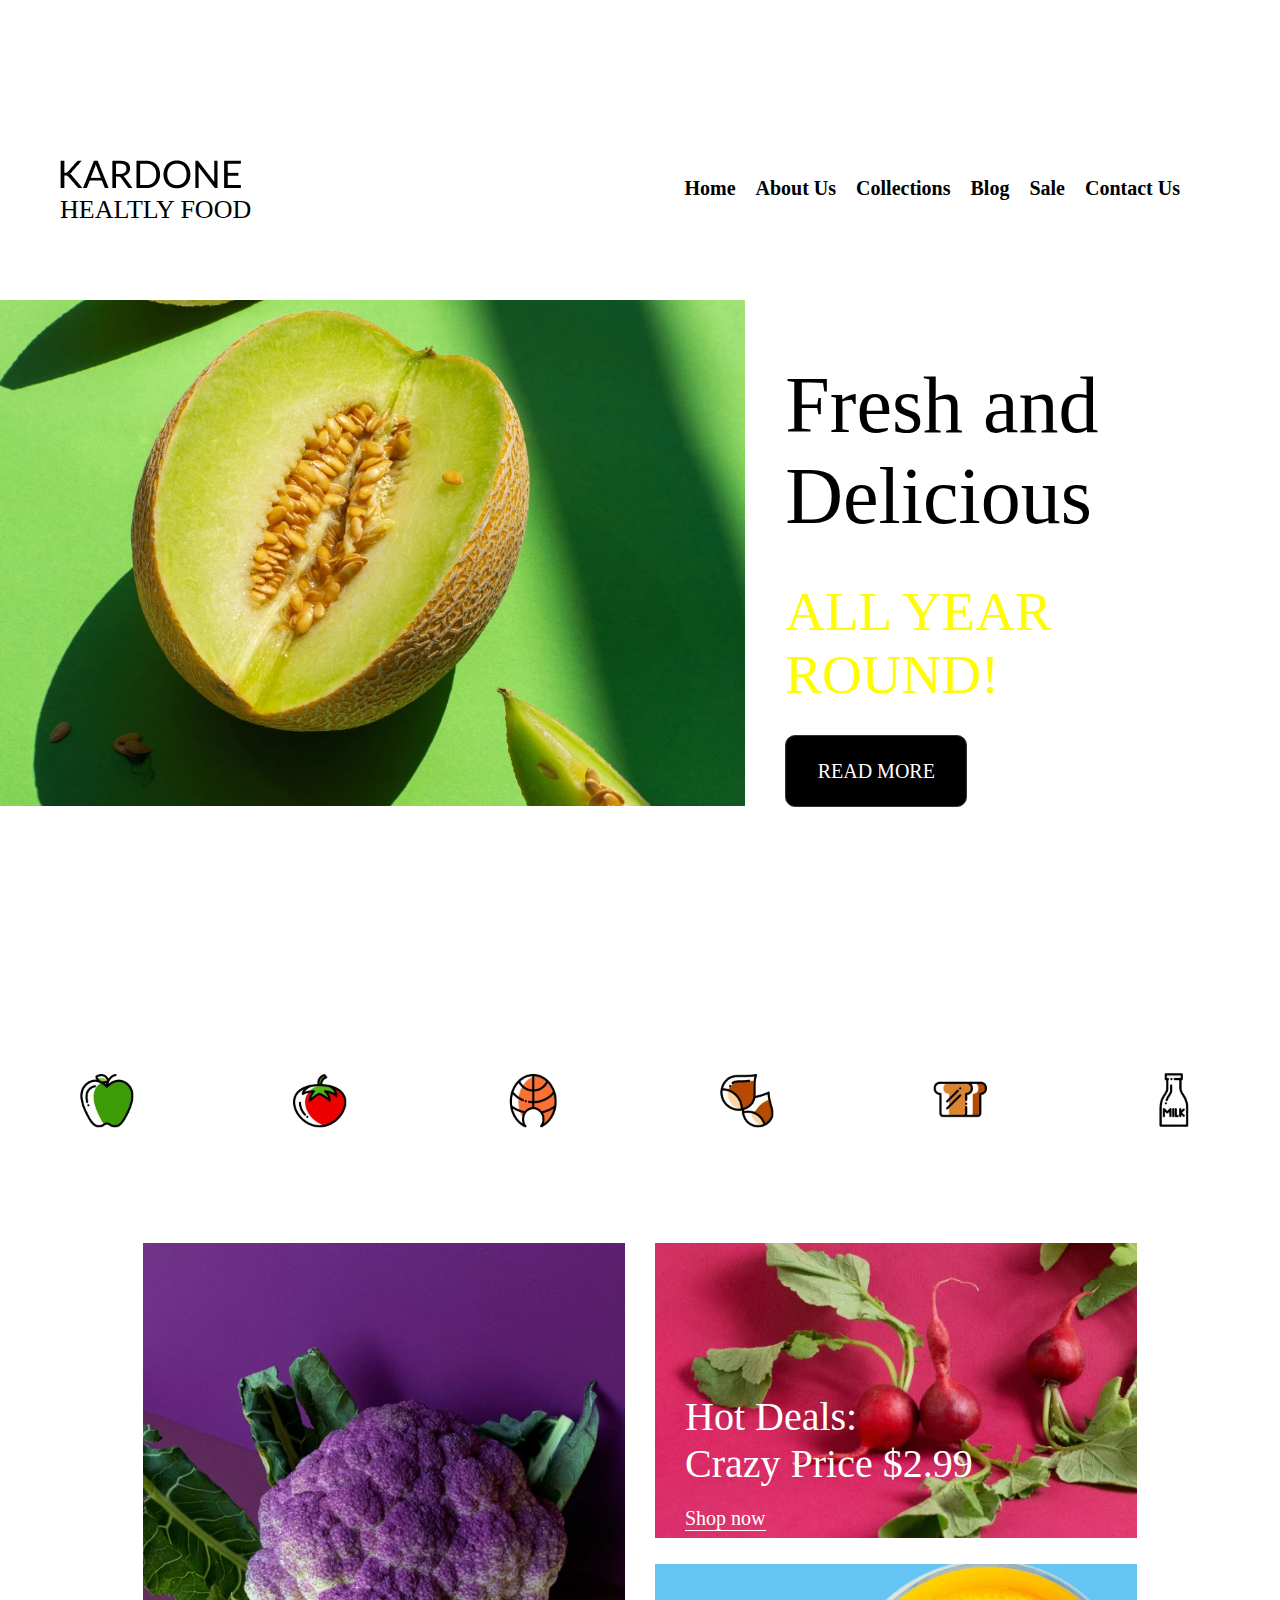
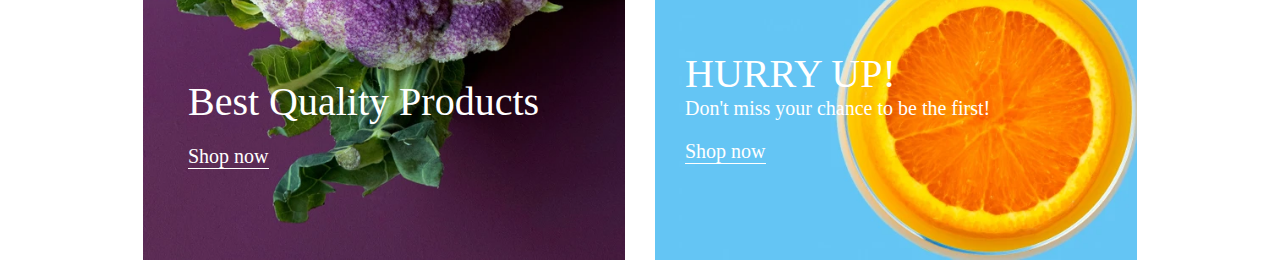
==== healthly_food.html @ f4e53124 "123" ====
<!DOCTYPE html>
<html lang="en">
<head>
    <meta charset="UTF-8">
    <meta name="viewport" content="width=device-width, initial-scale=1.0">
    <title>Healthly food</title>
    <style>
        *{
            margin: 0;
            padding: 0;
            list-style: none;
        }
        .ppppppp{
            width: 300px;
            height: 100px;
        }
        .title_sticky{
            height: 200px;
            /* background-color: sandybrown; */
            display: flex;
            position: relative;
        }
        .title_kardone{
            /* background-color: seagreen; */
            height: 100px;
            position: relative;
            top: 60px;
            left: 60px;
        }
        .title_healtly_food{
            width: 200px;
            position: absolute;
            top: 35px;
            font-size: 26px;
            /* background-color: sandybrown; */
        }
        .title_home{
            display: flex;
            position: absolute;
            right: 90px;
            bottom: 90px;
        }
        .item_list{
            /* background-color: blue; */
            font-size: 20px;
            margin: 10px;
            font-weight: bold;
        }
        .fruit_img{
            /* background-color: blueviolet; */
            width: 800px;
            
        }
        .img_fruit{
            width: 100%;
        }
        .cantain_fruit_word{
            display: flex;
        }
        .fresh_word{
            /* background-color: saddlebrown; */
            flex-wrap: wrap;
            position: relative;
        }
        .fresh{
            width: 400px;
            height: 150px;
            font-size: 80px;
            /* background-color: rgba(102, 182, 12, 0.3); */
            padding: 60px 40px;
        }
        .all_year{
            font-size: 55px;
            /* background-color: royalblue; */
            padding: 10px 40px;
            color: rgb(255, 251, 0);
        }
        .read_more_button{          
            width: 120px;
            height: 50px;
            padding: 10px 30px;
            line-height: 50px;
            font-size: 20px;
            color: white;
            background-color: black;
            display: block;
            border: 1px solid #333;
            text-align: center;
            border-radius: 10px;
            cursor: pointer;
            position: absolute;
            left: 40px;
            bottom: 3px;
            transition: .5s;

        }
        .read_more_button:hover{
            background-color: yellow;
            color: black;
        }
        .blank{
            height: 200px;
        }
        .checklist_fruit{
            /* background-color: yellow; */
            display: flex;
        }
        img{
            width: 100%;
        }
        .include_cauliflower{
            position: relative;
            /* background-color: yellow; */
            width: 80%;
            display: flex;
            margin: auto;
        }
        .cauliflower{
            margin: 15px;
        }
        .include_radish{
            position: relative;
            margin: 15px;
        }
        .orange{
            position: absolute;
            bottom: 0;
        }
        .best_shop{
            position: absolute;
            bottom: 110px;
            left: 60px;
        }
        .radish_shop{
            position: absolute;
            top: 150px;
            left: 30px;
        }
        .orange_shop{
            position: absolute;
            bottom: 100px;
            left: 30px;
        }
        .include_cauliflower_word{
            font-size: 40px;
            color: white;
        }
        .shop{
            display: inline-block;
            margin: 20px 0 0 0;
            font-size: 20px;
            border-bottom: 1px solid white;
            color: white;
            transition: .5s;

        }
        .shop:hover{
            color: black;
            border-color: black;
            cursor: pointer;
        }

    </style>
</head>
<body>
    <div class="ppppppp"></div>


    <div class="title_sticky">
        <div class="title_kardone">
            <img src="health food 圖片/asset 1.webp " alt="" class="img_kardone">
            <p class="title_healtly_food">HEALTLY FOOD<p>
        </div>
        <div class="title_home">
            <div class="item_list">Home</div>
            <div class="item_list">About Us</div>
            <div class="item_list">Collections</div>
            <div class="item_list">Blog</div>
            <div class="item_list">Sale</div>
            <div class="item_list">Contact Us</div>
        </div>   
    </div>
    
    <div class="cantain_fruit_word">
        <div class="fruit_img">
            <img src="/health food 圖片/asset 14.webp" alt="" class="img_fruit">
        </div>
        <div class="fresh_word">
            <div class="fresh">
                Fresh and Delicious
            </div>
            <div class="all_year">
                ALL YEAR ROUND!
            </div>
            <div class="read_more_button">READ MORE</div>
        </div>
    </div>

    <div class="blank"></div>

    <div class="checklist_fruit">
        <div class="item_cf">
            <img src="/health food 圖片/asset 50.webp" alt="" class="cf1">
        </div>
        <div class="item_cf">
            <img src="/health food 圖片/asset 51.webp" alt="" class="cf1">

        </div>
        <div class="item_cf">
            <img src="/health food 圖片/asset 52.webp" alt="" class="cf1">

        </div>
        <div class="item_cf">
            <img src="/health food 圖片/asset 53.webp" alt="" class="cf1">

        </div>
        <div class="item_cf">
            <img src="/health food 圖片/asset 54.webp" alt="" class="cf1">

        </div>
        <div class="item_cf">
            <img src="/health food 圖片/asset 55.webp" alt=""class="cf1">

        </div>
    </div>

    <div class="include_cauliflower">
        <div class="cauliflower">
            <img src="/health food 圖片/asset 56.webp" alt="">
            <div class="best_shop">
                <div class="include_cauliflower_word">Best Quality Products</div>
                <div class="shop">Shop now</div>
            </div>
        </div>
        <div class="include_radish">
            <div class="radish">
                <img src="/health food 圖片/asset 57.webp" alt=""> 
                <div class="radish_shop">
                    <div class="include_cauliflower_word">
                        Hot Deals:<br>
                        Crazy Price $2.99
                    </div>
                    <div class="shop">Shop now</div>               
                </div>
                 
            </div>
            <div class="orange">
                <img src="/health food 圖片/asset 58.webp" alt="">
                <div class="orange_shop">
                    <div class="include_cauliflower_word">
                        HURRY UP!<br>
                        <div style="font-size: 20px;"> Don't miss your chance to be the first!</div>
                    </div>
                    <div class="shop">Shop now</div>
                </div>
            </div>
        </div>
    </div>



</body>
</html>
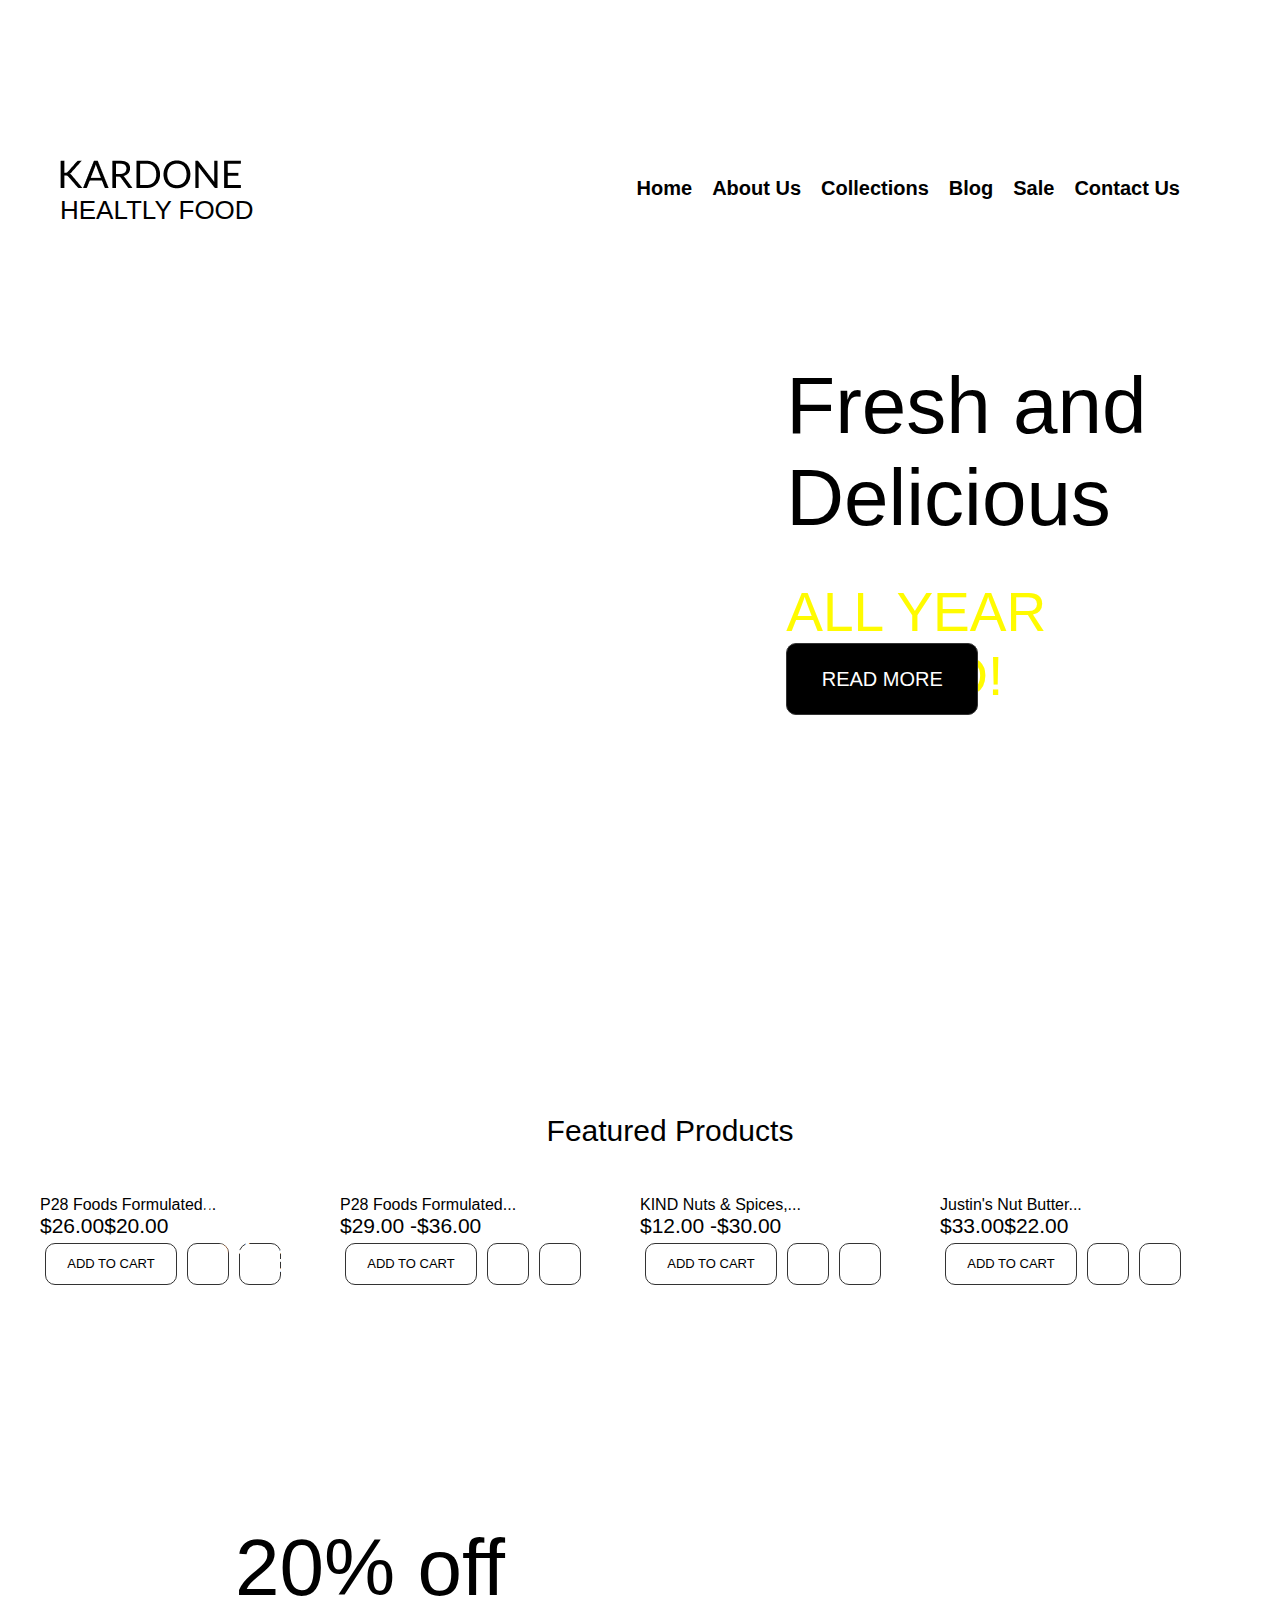
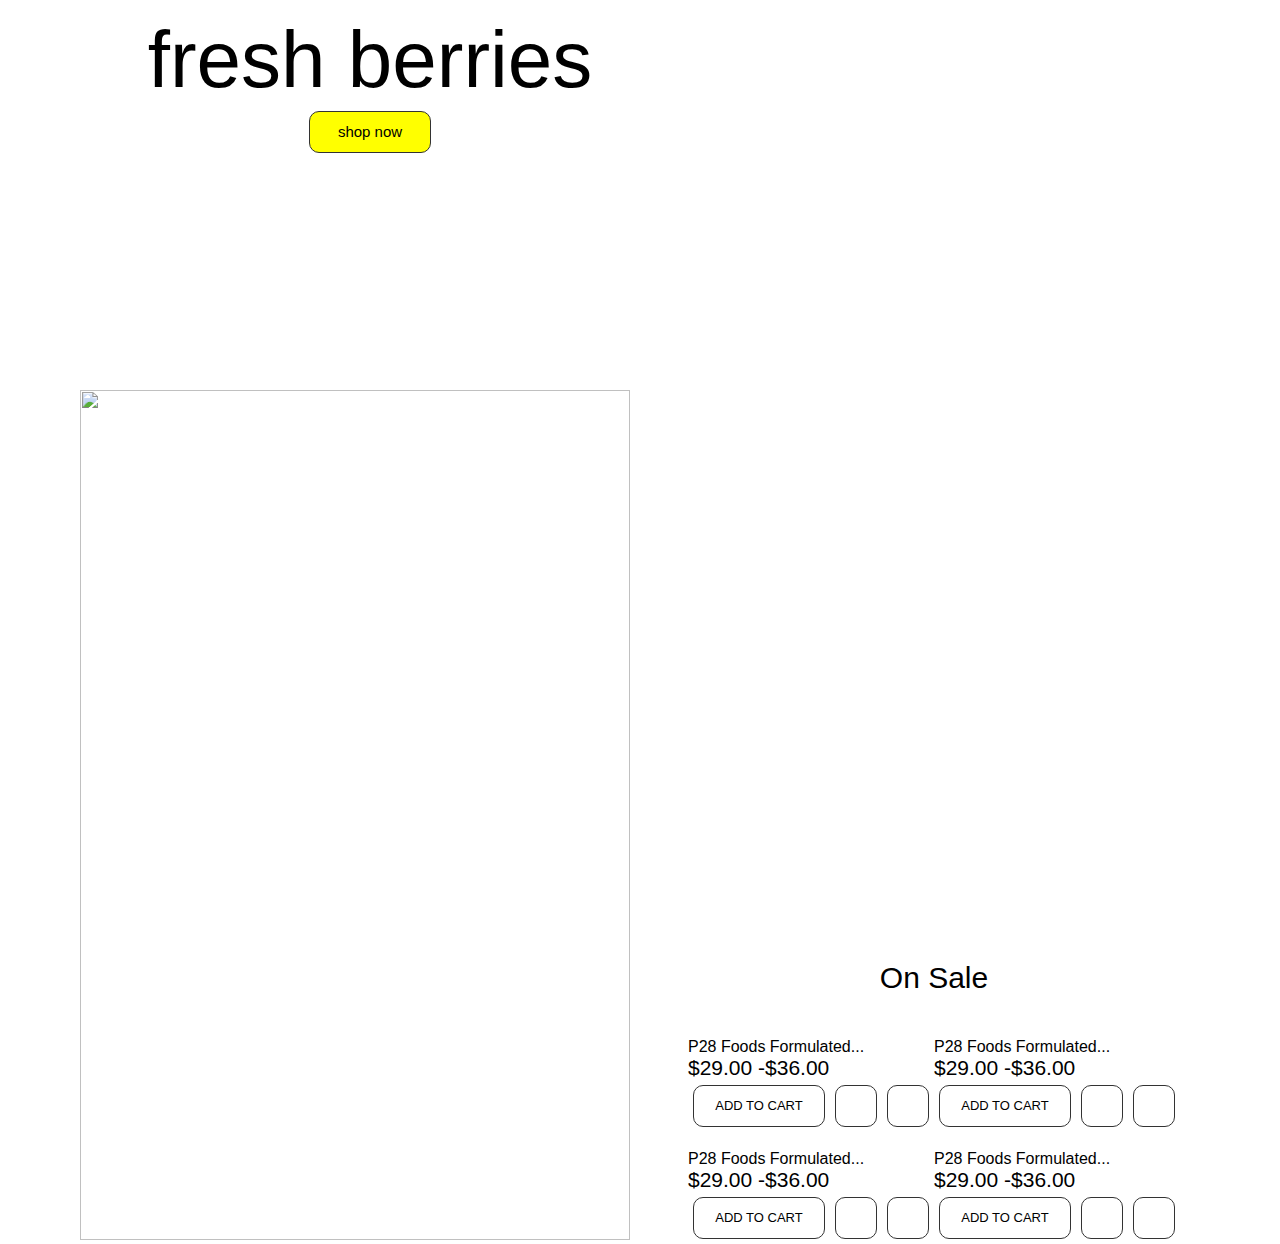
==== commit 96da13ed: "123" ====
--- a/healthly_food.html
+++ b/healthly_food.html
@@ -3,12 +3,14 @@
 <head>
     <meta charset="UTF-8">
     <meta name="viewport" content="width=device-width, initial-scale=1.0">
+    <script src="https://kit.fontawesome.com/65282af564.js" crossorigin="anonymous"></script>
     <title>Healthly food</title>
     <style>
         *{
             margin: 0;
             padding: 0;
             list-style: none;
+            font-family: sans-serif;
         }
         .ppppppp{
             width: 300px;
@@ -16,9 +18,12 @@
         }
         .title_sticky{
             height: 200px;
-            /* background-color: sandybrown; */
-            display: flex;
-            position: relative;
+            background-color: white;
+            display: flex;
+            /* position: absolute; */
+            position: sticky;
+            top: 0;
+            z-index: 1;
         }
         .title_kardone{
             /* background-color: seagreen; */
@@ -76,7 +81,7 @@
             color: rgb(255, 251, 0);
         }
         .read_more_button{          
-            width: 120px;
+            width: 130px;
             height: 50px;
             padding: 10px 30px;
             line-height: 50px;
@@ -92,7 +97,6 @@
             left: 40px;
             bottom: 3px;
             transition: .5s;
-
         }
         .read_more_button:hover{
             background-color: yellow;
@@ -141,6 +145,7 @@
             bottom: 100px;
             left: 30px;
         }
+        
         .include_cauliflower_word{
             font-size: 40px;
             color: white;
@@ -159,6 +164,160 @@
             border-color: black;
             cursor: pointer;
         }
+        .Featured_Products{
+            /* background-color: blue; */
+            width: 1200px;
+            display: flex;
+            margin: auto;
+        }
+        .Featured_Products_word{
+            width: 100%;
+            text-align: center;
+            font-size: 30px;
+            padding: 30px;
+        }
+        .featured_img01{          
+            width: 25%;
+        }
+        .Products{
+            width: 80%;
+        }
+
+        .money01{
+            display: flex;
+            font-size: 21px;
+        }
+        .button_buy{
+            display: flex;
+        }
+        .bb1{
+            width: 120px;
+            height: 20px;
+            padding: 10px 5px;
+            margin: 5px;
+            line-height: 20px;
+            font-size: 13px;
+            color: black;
+            background-color: white;
+            display: block;
+            border: 1px solid #333;
+            text-align: center;
+            border-radius: 10px;
+            cursor: pointer;
+            transition: .5s;
+        }
+        .bb2{
+            width: 20px;
+            height: 20px;
+            margin: 5px;
+            padding: 10px 10px;
+            line-height: 20px;
+            font-size: 15px;
+            color: black;
+            background-color: white;
+            display: block;
+            border: 1px solid #333;
+            text-align: center;
+            border-radius: 10px;
+            cursor: pointer;
+            transition: .5s;
+        }
+        .fruit_blueberry{
+            /* background-color: black; */
+            width: 100%;
+            height: 600px;
+            position: relative;
+        }
+        .blueberry{     
+            width: 900px;
+            position: absolute;
+            top: 100px;
+            right: 100px;
+        }
+        .blank_20{
+            width: 600px;
+            height: 500px;
+            display: flex;
+            justify-content:center;
+            align-items:center;
+            background-color: white;
+            position: absolute;
+            left: 70px;
+            /* text-align: center; */
+        }
+        .contains_20{
+            /* background-color: blueviolet; */
+            display: inline-block;
+            text-align: center;
+            display: flex;
+            flex-direction: column;
+            align-items: center;
+            /* justify-content: center; */
+            /* position: absolute; */
+        }
+        .off_20{
+            font-size: 80px;
+            text-align: center;
+        }
+        .fresh_berries{
+            font-size: 80px;
+            text-align: center;
+        }
+        .shop_now{
+            width: 100px;
+            height: 20px;
+            margin: 5px;
+            padding: 10px 10px;
+            line-height: 20px;
+            font-size: 15px;
+            color: black;
+            background-color: yellow;
+            text-align: center;
+            border: 1px solid #333;
+            border-radius: 10px;
+            cursor: pointer;
+            transition: .5s;
+        }
+        .pumpkin img{
+            width: 550px;
+            height: 850px;
+            position: relative;
+            left: 80px;
+        }
+        .pumpkin_colection{
+            /* background-color: greenyellow; */
+            display: flex;
+            position: relative;
+                        
+        }
+
+        .pumpkin_item{
+            width: 200px;
+            display: flex;
+            
+        }
+        .product_listing{
+            /* background-color: blue; */
+            position: absolute;
+            right: 100px;
+            bottom: 0;
+        }
+        .list_wrap{
+            display: flex;
+            
+        }
+        .Products{
+            /* background-color: blue; */
+            width: 280px;
+        }
+        .on_sale{
+            text-align: center;
+            font-size: 30px;
+            padding: 25px 0;
+        }
+ 
+
+
 
     </style>
 </head>
@@ -168,7 +327,7 @@
 
     <div class="title_sticky">
         <div class="title_kardone">
-            <img src="health food 圖片/asset 1.webp " alt="" class="img_kardone">
+            <img src="health food 圖片/asset 1.png " alt="" class="img_kardone">
             <p class="title_healtly_food">HEALTLY FOOD<p>
         </div>
         <div class="title_home">
@@ -183,7 +342,7 @@
     
     <div class="cantain_fruit_word">
         <div class="fruit_img">
-            <img src="/health food 圖片/asset 14.webp" alt="" class="img_fruit">
+            <img src="/health food 圖片/asset 14.png" alt="" class="img_fruit">
         </div>
         <div class="fresh_word">
             <div class="fresh">
@@ -200,33 +359,33 @@
 
     <div class="checklist_fruit">
         <div class="item_cf">
-            <img src="/health food 圖片/asset 50.webp" alt="" class="cf1">
+            <img src="/health food 圖片/asset 50.png" alt="" class="cf1">
         </div>
         <div class="item_cf">
-            <img src="/health food 圖片/asset 51.webp" alt="" class="cf1">
+            <img src="/health food 圖片/asset 51.png" alt="" class="cf1">
 
         </div>
         <div class="item_cf">
-            <img src="/health food 圖片/asset 52.webp" alt="" class="cf1">
+            <img src="/health food 圖片/asset 52.png" alt="" class="cf1">
 
         </div>
         <div class="item_cf">
-            <img src="/health food 圖片/asset 53.webp" alt="" class="cf1">
+            <img src="/health food 圖片/asset 53.png" alt="" class="cf1">
 
         </div>
         <div class="item_cf">
-            <img src="/health food 圖片/asset 54.webp" alt="" class="cf1">
+            <img src="/health food 圖片/asset 54.png" alt="" class="cf1">
 
         </div>
         <div class="item_cf">
-            <img src="/health food 圖片/asset 55.webp" alt=""class="cf1">
+            <img src="/health food 圖片/asset 55.png" alt=""class="cf1">
 
         </div>
     </div>
 
     <div class="include_cauliflower">
         <div class="cauliflower">
-            <img src="/health food 圖片/asset 56.webp" alt="">
+            <img src="/health food 圖片/asset 56.png" alt="">
             <div class="best_shop">
                 <div class="include_cauliflower_word">Best Quality Products</div>
                 <div class="shop">Shop now</div>
@@ -234,7 +393,7 @@
         </div>
         <div class="include_radish">
             <div class="radish">
-                <img src="/health food 圖片/asset 57.webp" alt=""> 
+                <img src="/health food 圖片/asset 57.png" alt=""> 
                 <div class="radish_shop">
                     <div class="include_cauliflower_word">
                         Hot Deals:<br>
@@ -245,7 +404,7 @@
                  
             </div>
             <div class="orange">
-                <img src="/health food 圖片/asset 58.webp" alt="">
+                <img src="/health food 圖片/asset 58.png" alt="">
                 <div class="orange_shop">
                     <div class="include_cauliflower_word">
                         HURRY UP!<br>
@@ -257,6 +416,184 @@
         </div>
     </div>
 
+    <div style="height: 100px;"></div>
+
+    <div class="Featured_Products_word">Featured Products</div>
+
+    <div class="Featured_Products">
+        <div class="featured_img01">
+            <img src="/health food 圖片/asset 9.png" alt="" class="Products">
+            <div class="p28">P28 Foods Formulated...</div>
+            <div class="money01">
+                <div class="m1">$26.00</div>
+                <div class="m2">$20.00</div>
+            </div>
+            <div class="button_buy">
+                <div class="bb1">
+                    <i class="fas fa-shopping-cart"></i>
+                    ADD TO CART
+                </div>
+                <div class="bb2"><i class="far fa-eye"></i></div>
+                <div class="bb2"><i class="fas fa-heart"></i></div>
+
+            </div>
+        </div>
+        
+        <div class="featured_img01">
+            <img src="/health food 圖片/asset 10.png" alt="" class="Products">
+            <div class="p28">P28 Foods Formulated...</div>
+            <div class="money01">
+                <div class="m1">$29.00 -</div>
+                <div class="m2"> $36.00</div>
+            </div>
+            <div class="button_buy">
+                <div class="bb1">
+                    <i class="fas fa-shopping-cart"></i>
+                    ADD TO CART
+                </div>
+                <div class="bb2"><i class="far fa-eye"></i></div>
+                <div class="bb2"><i class="fas fa-heart"></i></div>
+
+            </div>
+        </div>
+        <div class="featured_img01">
+            <img src="/health food 圖片/asset 11.png" alt="" class="Products">
+            <div class="p28">KIND Nuts & Spices,...</div>
+            <div class="money01">
+                <div class="m1">$12.00 -</div>
+                <div class="m2"> $30.00</div>
+            </div>      
+            <div class="button_buy">
+                <div class="bb1">
+                    <i class="fas fa-shopping-cart"></i>
+                    ADD TO CART
+                </div>
+                <div class="bb2"><i class="far fa-eye"></i></div>
+                <div class="bb2"><i class="fas fa-heart"></i></div>
+
+            </div>
+        </div>
+        <div class="featured_img01">
+            <img src="/health food 圖片/asset 12.png" alt="" class="Products">
+            <div class="p28">Justin's Nut Butter...</div>
+            <div class="money01">
+                <div class="m1">$33.00</div>
+                <div class="m2">$22.00</div>
+            </div>
+            <div class="button_buy">
+                <div class="bb1">
+                    <i class="fas fa-shopping-cart"></i>
+                    ADD TO CART
+                </div>
+                <div class="bb2"><i class="far fa-eye"></i></div>
+                <div class="bb2"><i class="fas fa-heart"></i></div>
+
+            </div>           
+        </div>
+    </div>
+
+    <div style="height: 100px;"></div>
+
+    <div class="fruit_blueberry">
+        <div class="blueberry">
+            <img src="/health food 圖片/asset 40.png" alt="">
+        </div>
+        <div class="blank_20">
+            <div class="contains_20">
+                <div class="off_20" >20% off</div>
+                <div class="fresh_berries" >fresh berries</div>
+                <div class="shop_now">shop now</div>
+            </div>
+        </div>
+    </div>
+
+
+    <div class="pumpkin_colection">
+        <div class="pumpkin">
+            <img src="/health food 圖片/asset 59.png" alt="">
+        </div>
+        <div class="product_listing">
+            <div class="on_sale">On Sale</div>
+            <div class="list_wrap">
+                <div class="pumpkin_listing">
+                    <img src="/health food 圖片/asset 10.png" alt="" class="Products">
+                    <div class="p28">P28 Foods Formulated...</div>
+                    <div class="money01">
+                        <div class="m1">$29.00 -</div>
+                        <div class="m2"> $36.00</div>
+                    </div>
+                    <div class="button_buy">
+                        <div class="bb1">
+                            <i class="fas fa-shopping-cart"></i>
+                            ADD TO CART
+                        </div>
+                        <div class="bb2"><i class="far fa-eye"></i></div>
+                        <div class="bb2"><i class="fas fa-heart"></i></div>
+                    </div>
+
+                    
+                </div>
+
+                <div class="pumpkin_listing">
+                    <img src="/health food 圖片/asset 10.png" alt="" class="Products">
+                    <div class="p28">P28 Foods Formulated...</div>
+                    <div class="money01">
+                        <div class="m1">$29.00 -</div>
+                        <div class="m2"> $36.00</div>
+                    </div>
+                    <div class="button_buy">
+                        <div class="bb1">
+                            <i class="fas fa-shopping-cart"></i>
+                            ADD TO CART
+                        </div>
+                        <div class="bb2"><i class="far fa-eye"></i></div>
+                        <div class="bb2"><i class="fas fa-heart"></i></div>
+
+                    </div>
+                </div>
+            </div>
+
+            <div class="list_wrap">
+                <div class="pumpkin_listing">
+                    <img src="/health food 圖片/asset 10.png" alt="" class="Products">
+                    <div class="p28">P28 Foods Formulated...</div>
+                    <div class="money01">
+                        <div class="m1">$29.00 -</div>
+                        <div class="m2"> $36.00</div>
+                    </div>
+                    <div class="button_buy">
+                        <div class="bb1">
+                            <i class="fas fa-shopping-cart"></i>
+                            ADD TO CART
+                        </div>
+                        <div class="bb2"><i class="far fa-eye"></i></div>
+                        <div class="bb2"><i class="fas fa-heart"></i></div>
+
+                    </div>
+                </div>
+                <div class="pumpkin_listing">
+                    <img src="/health food 圖片/asset 10.png" alt="" class="Products">
+                    <div class="p28">P28 Foods Formulated...</div>
+                    <div class="money01">
+                        <div class="m1">$29.00 -</div>
+                        <div class="m2"> $36.00</div>
+                    </div>
+                    <div class="button_buy">
+                        <div class="bb1">
+                            <i class="fas fa-shopping-cart"></i>
+                            ADD TO CART
+                        </div>
+                        <div class="bb2"><i class="far fa-eye"></i></div>
+                        <div class="bb2"><i class="fas fa-heart"></i></div>
+
+                    </div>
+                </div>
+            </div>
+
+        </div>
+    </div>
+    
+
 
 
 </body>
